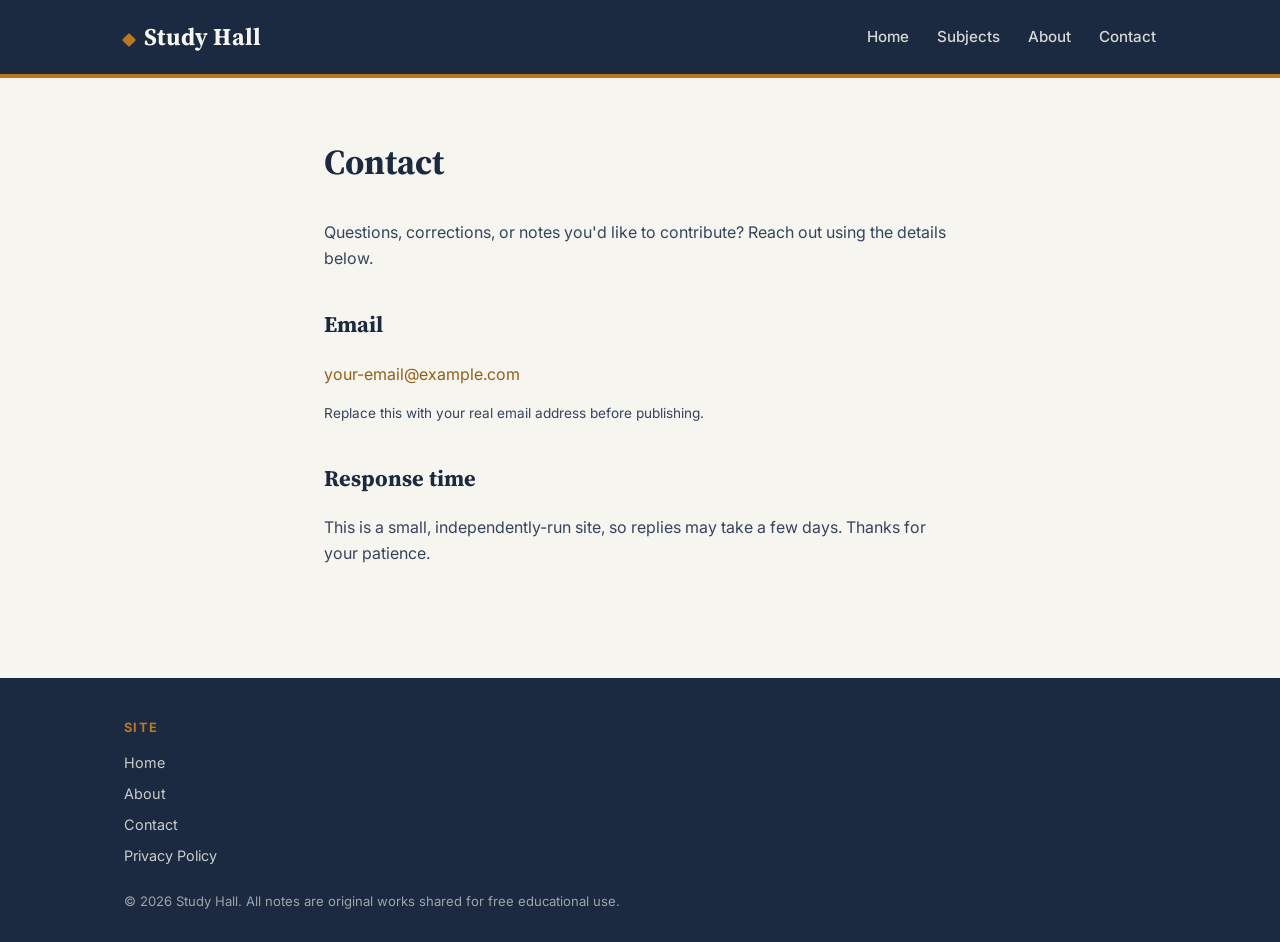
==== contact.html @ 0fe6bc33 "Create contact.html" ====
<!DOCTYPE html>
<html lang="en">
<head>
<meta charset="UTF-8">
<meta name="viewport" content="width=device-width, initial-scale=1.0">
<title>Contact — Study Hall</title>
<link rel="preconnect" href="https://fonts.googleapis.com">
<link href="https://fonts.googleapis.com/css2?family=Source+Serif+4:wght@600;700&family=Inter:wght@400;500;600;700&display=swap" rel="stylesheet">
<link rel="stylesheet" href="css/style.css">
</head>
<body>

<header class="site-header">
  <div class="wrap">
    <a href="index.html" class="brand"><span class="mark"></span> Study Hall</a>
    <nav class="site-nav">
      <a href="index.html">Home</a>
      <a href="index.html#subjects">Subjects</a>
      <a href="about.html">About</a>
      <a href="contact.html">Contact</a>
    </nav>
  </div>
</header>

<section class="section">
  <div class="wrap page-content">
    <h1>Contact</h1>
    <p>Questions, corrections, or notes you'd like to contribute? Reach out using the details below.</p>

    <h2>Email</h2>
    <p><a href="mailto:your-email@example.com">your-email@example.com</a></p>
    <p style="font-size:0.85rem; color:var(--ink-soft);">Replace this with your real email address before publishing.</p>

    <h2>Response time</h2>
    <p>This is a small, independently-run site, so replies may take a few days. Thanks for your patience.</p>
  </div>
</section>

<footer class="site-footer">
  <div class="wrap">
    <div class="cols">
      <div>
        <h5>Site</h5>
        <div class="links">
          <a href="index.html">Home</a>
          <a href="about.html">About</a>
          <a href="contact.html">Contact</a>
          <a href="privacy.html">Privacy Policy</a>
        </div>
      </div>
    </div>
  </div>
  <div class="wrap copyright">© 2026 Study Hall. All notes are original works shared for free educational use.</div>
</footer>

</body>
</html>
---- css/style.css ----
/* ============================================
   Study Hall — design tokens
   Ink navy + parchment + ochre pencil accent
   ============================================ */
:root {
  --ink: #1B2A41;
  --ink-soft: #34455e;
  --paper: #F7F5EF;
  --parchment: #EFE6D8;
  --parchment-line: #ddd0b8;
  --ochre: #B8791F;
  --ochre-dark: #935f16;
  --forest: #3F6659;
  --white: #FFFFFF;
  --radius: 3px;
  --serif: "Source Serif 4", Georgia, serif;
  --sans: "Inter", -apple-system, BlinkMacSystemFont, "Segoe UI", sans-serif;
}

* { box-sizing: border-box; }

html { scroll-behavior: smooth; }

body {
  margin: 0;
  background: var(--paper);
  color: var(--ink);
  font-family: var(--sans);
  line-height: 1.6;
}

a { color: var(--ochre-dark); text-decoration: none; }
a:hover { text-decoration: underline; }
a:focus-visible, button:focus-visible { outline: 2px solid var(--ochre); outline-offset: 2px; }

img { max-width: 100%; }

.wrap {
  max-width: 1080px;
  margin: 0 auto;
  padding: 0 24px;
}

/* ---------- Header ---------- */
.site-header {
  background: var(--ink);
  color: var(--paper);
  border-bottom: 4px solid var(--ochre);
}
.site-header .wrap {
  display: flex;
  align-items: center;
  justify-content: space-between;
  padding-top: 18px;
  padding-bottom: 18px;
}
.brand {
  display: flex;
  align-items: baseline;
  gap: 10px;
  color: var(--paper);
  font-family: var(--serif);
  font-size: 1.5rem;
  font-weight: 700;
  letter-spacing: 0.01em;
}
.brand:hover { text-decoration: none; }
.brand .mark {
  display: inline-block;
  width: 10px;
  height: 10px;
  background: var(--ochre);
  border-radius: 1px;
  transform: rotate(45deg);
}
.site-nav { display: flex; gap: 28px; }
.site-nav a {
  color: var(--paper);
  font-size: 0.95rem;
  font-weight: 500;
  opacity: 0.85;
}
.site-nav a:hover { opacity: 1; text-decoration: none; border-bottom: 2px solid var(--ochre); }

/* ---------- Hero ---------- */
.hero {
  background:
    repeating-linear-gradient(
      to bottom,
      transparent,
      transparent 34px,
      var(--parchment-line) 35px
    ),
    var(--parchment);
  border-bottom: 1px solid var(--parchment-line);
  padding: 72px 0 56px;
}
.hero .wrap { max-width: 760px; }
.hero .eyebrow {
  font-family: var(--sans);
  font-size: 0.8rem;
  font-weight: 700;
  letter-spacing: 0.14em;
  text-transform: uppercase;
  color: var(--forest);
  margin: 0 0 14px;
}
.hero h1 {
  font-family: var(--serif);
  font-size: clamp(2.1rem, 4.5vw, 3.2rem);
  line-height: 1.15;
  margin: 0 0 18px;
  color: var(--ink);
}
.hero p {
  font-size: 1.1rem;
  color: var(--ink-soft);
  max-width: 56ch;
  margin: 0 0 28px;
}
.hero .cta-row { display: flex; gap: 14px; flex-wrap: wrap; }

.btn {
  display: inline-block;
  font-family: var(--sans);
  font-weight: 600;
  font-size: 0.95rem;
  padding: 12px 22px;
  border-radius: var(--radius);
  border: 1.5px solid var(--ink);
  cursor: pointer;
}
.btn-primary {
  background: var(--ochre);
  border-color: var(--ochre-dark);
  color: var(--white);
}
.btn-primary:hover { background: var(--ochre-dark); text-decoration: none; }
.btn-outline { background: transparent; color: var(--ink); }
.btn-outline:hover { background: var(--ink); color: var(--paper); text-decoration: none; }

/* ---------- Subject tabs / grid ---------- */
.section { padding: 56px 0; }
.section-heading {
  font-family: var(--serif);
  font-size: 1.7rem;
  margin: 0 0 8px;
  color: var(--ink);
}
.section-sub {
  color: var(--ink-soft);
  margin: 0 0 32px;
  max-width: 60ch;
}

.subject-grid {
  display: grid;
  grid-template-columns: repeat(auto-fit, minmax(230px, 1fr));
  gap: 18px;
}

.subject-card {
  position: relative;
  background: var(--white);
  border: 1px solid var(--parchment-line);
  border-left: 6px solid var(--forest);
  padding: 22px 20px 20px;
  border-radius: var(--radius);
  transition: transform 0.15s ease, box-shadow 0.15s ease;
}
.subject-card:hover {
  transform: translateY(-3px);
  box-shadow: 0 8px 20px rgba(27, 42, 65, 0.1);
}
.subject-card .tab-label {
  font-size: 0.72rem;
  font-weight: 700;
  letter-spacing: 0.1em;
  text-transform: uppercase;
  color: var(--forest);
  display: block;
  margin-bottom: 10px;
}
.subject-card h3 {
  font-family: var(--serif);
  font-size: 1.25rem;
  margin: 0 0 8px;
  color: var(--ink);
}
.subject-card p {
  font-size: 0.9rem;
  color: var(--ink-soft);
  margin: 0 0 14px;
}
.subject-card a.enter { font-weight: 600; font-size: 0.9rem; }

/* ---------- Notes list (index-card style) ---------- */
.note-card {
  display: flex;
  align-items: flex-start;
  gap: 16px;
  background: var(--white);
  border: 1px solid var(--parchment-line);
  border-radius: var(--radius);
  padding: 18px 20px;
  margin-bottom: 14px;
}
.note-card .icon {
  flex: 0 0 auto;
  width: 40px;
  height: 40px;
  border-radius: var(--radius);
  background: var(--parchment);
  display: flex;
  align-items: center;
  justify-content: center;
  color: var(--ochre-dark);
  font-family: var(--serif);
  font-weight: 700;
  font-size: 0.8rem;
}
.note-card .meta { flex: 1; }
.note-card h4 { margin: 0 0 4px; font-family: var(--serif); font-size: 1.05rem; color: var(--ink); }
.note-card .desc { font-size: 0.88rem; color: var(--ink-soft); margin: 0 0 10px; }
.note-card .tags { font-size: 0.78rem; color: var(--forest); font-weight: 600; }
.note-card .dl {
  flex: 0 0 auto;
  align-self: center;
}

/* ---------- Footer ---------- */
.site-footer {
  background: var(--ink);
  color: var(--paper);
  padding: 40px 0 30px;
  margin-top: 40px;
}
.site-footer .wrap {
  display: flex;
  justify-content: space-between;
  flex-wrap: wrap;
  gap: 20px;
}
.site-footer .cols { display: flex; gap: 48px; flex-wrap: wrap; }
.site-footer h5 {
  font-size: 0.8rem;
  text-transform: uppercase;
  letter-spacing: 0.1em;
  color: var(--ochre);
  margin: 0 0 12px;
}
.site-footer a { color: var(--paper); opacity: 0.8; }
.site-footer a:hover { opacity: 1; }
.site-footer .links { display: flex; flex-direction: column; gap: 8px; font-size: 0.9rem; }
.site-footer .copyright { font-size: 0.82rem; opacity: 0.6; margin-top: 24px; }

/* ---------- Simple content pages (about/contact/privacy) ---------- */
.page-content {
  max-width: 68ch;
}
.page-content h1 {
  font-family: var(--serif);
  font-size: 2.2rem;
  margin-top: 0;
}
.page-content h2 {
  font-family: var(--serif);
  font-size: 1.4rem;
  margin-top: 36px;
}
.page-content p { color: var(--ink-soft); }

/* ---------- Breadcrumb ---------- */
.crumb {
  font-size: 0.85rem;
  color: var(--ink-soft);
  margin-bottom: 22px
}
.crumb a { color: var(--forest); font-weight: 600; }

@media (max-width: 640px) {
  .site-header .wrap { flex-direction: column; gap: 12px; align-items: flex-start; }
  .site-nav { gap: 18px; flex-wrap: wrap; }
  .note-card { flex-wrap: wrap; }
  .note-card .dl { width: 100%; }
  .note-card .dl a.btn { display: block; text-align: center; }
}
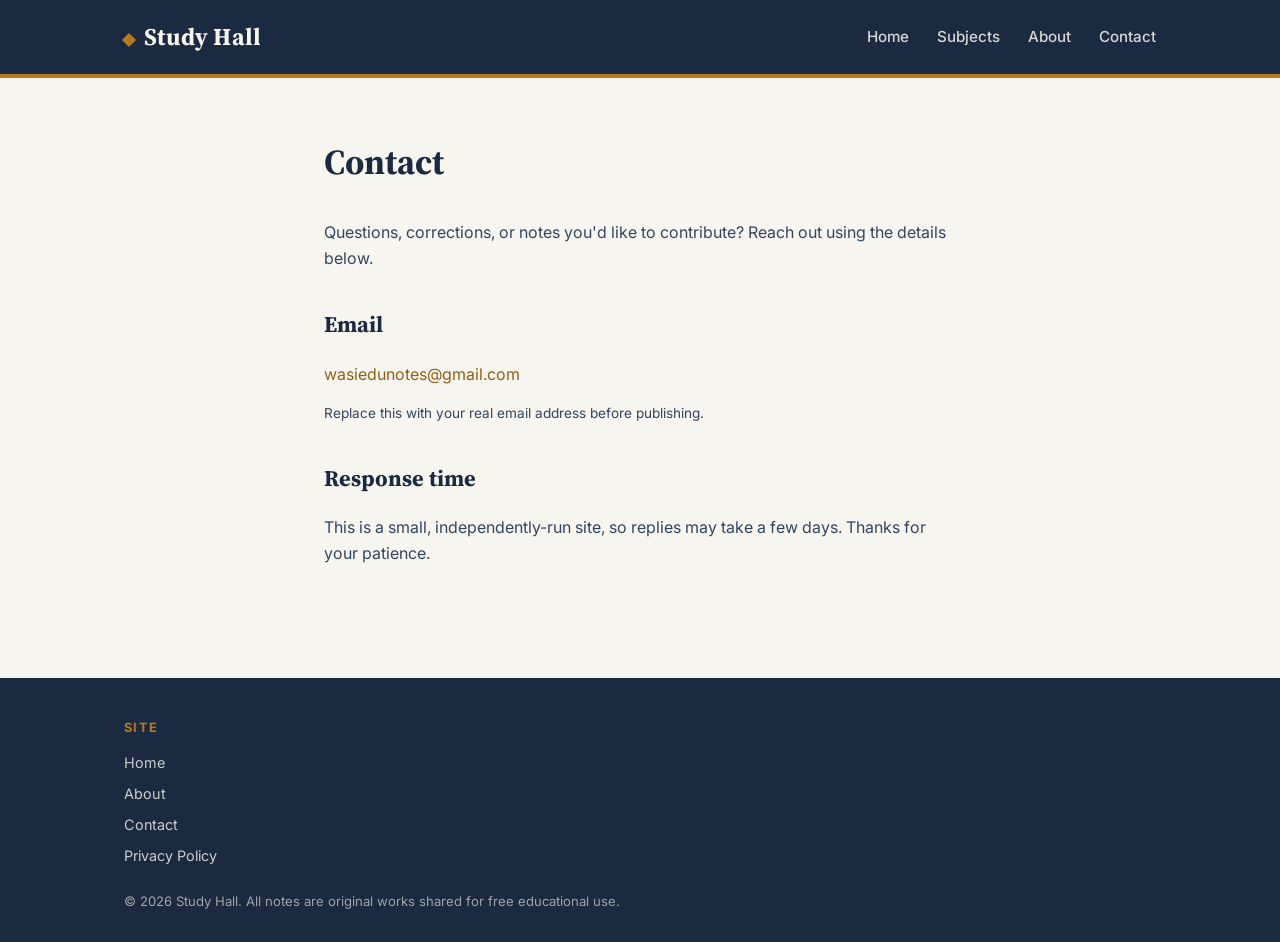
==== commit e24dadc4: "Update contact.html" ====
--- a/contact.html
+++ b/contact.html
@@ -28,7 +28,7 @@
     <p>Questions, corrections, or notes you'd like to contribute? Reach out using the details below.</p>
 
     <h2>Email</h2>
-    <p><a href="mailto:your-email@example.com">your-email@example.com</a></p>
+    <p><a href="mailto:wasiedunotes@gmail.com">wasiedunotes@gmail.com</a></p>
     <p style="font-size:0.85rem; color:var(--ink-soft);">Replace this with your real email address before publishing.</p>
 
     <h2>Response time</h2>
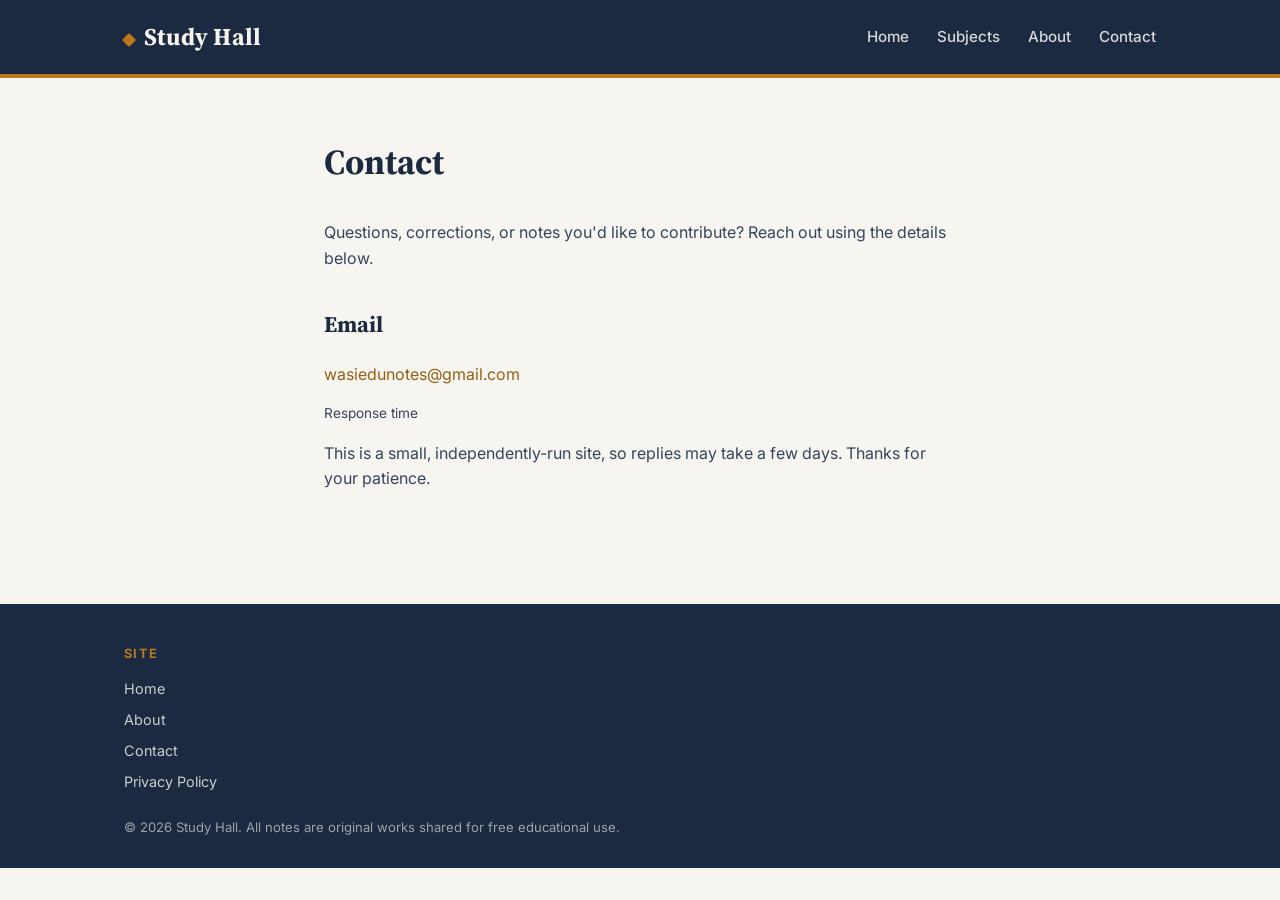
==== commit 5d682104: "Update contact.html" ====
--- a/contact.html
+++ b/contact.html
@@ -29,7 +29,7 @@
 
     <h2>Email</h2>
     <p><a href="mailto:wasiedunotes@gmail.com">wasiedunotes@gmail.com</a></p>
-    <p style="font-size:0.85rem; color:var(--ink-soft);">Replace this with your real email address before publishing.</p>
+    <p style="font-size:0.85rem; color:var(--ink-soft);"
 
     <h2>Response time</h2>
     <p>This is a small, independently-run site, so replies may take a few days. Thanks for your patience.</p>
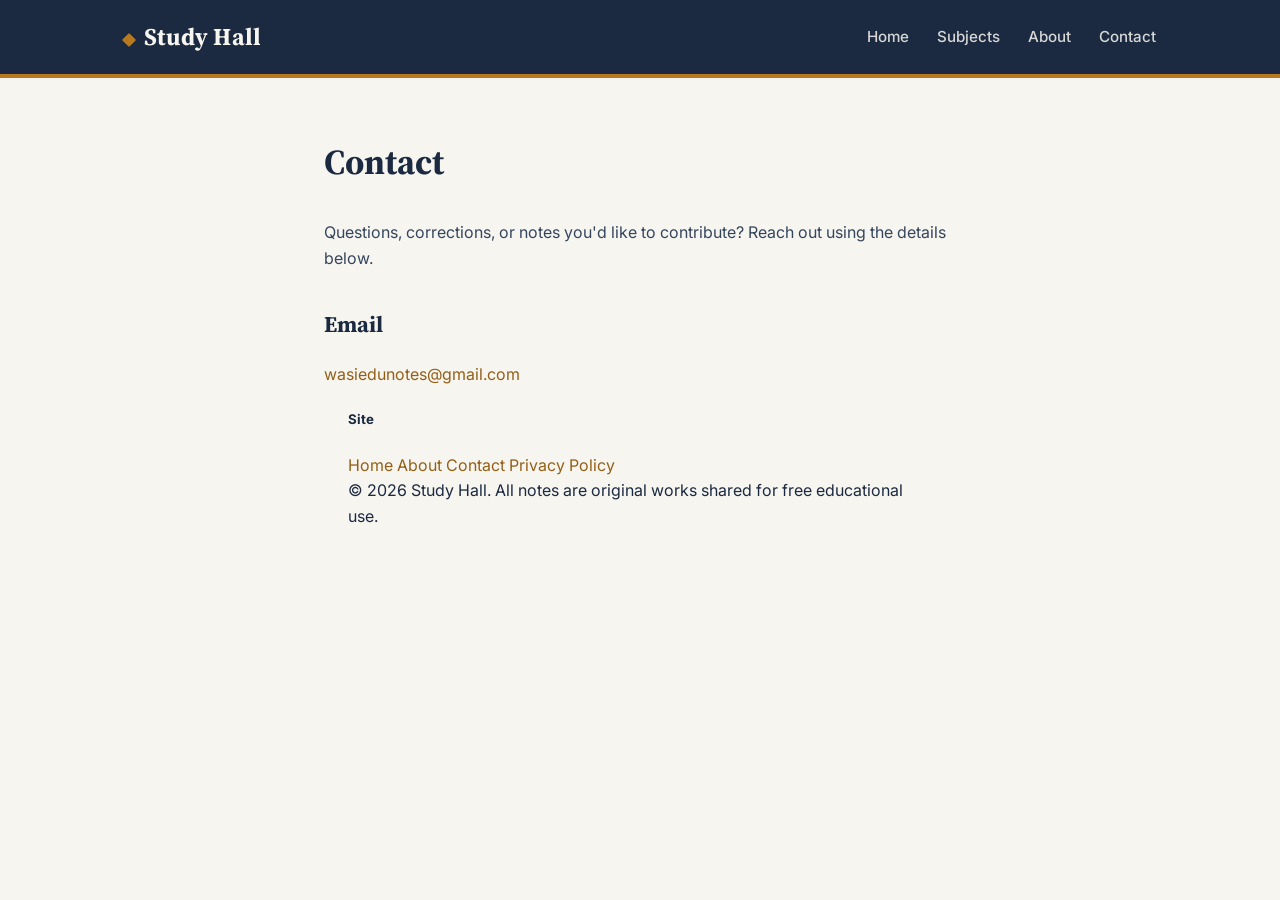
==== commit b54c9664: "Update contact.html" ====
--- a/contact.html
+++ b/contact.html
@@ -29,8 +29,9 @@
 
     <h2>Email</h2>
     <p><a href="mailto:wasiedunotes@gmail.com">wasiedunotes@gmail.com</a></p>
-    <p style="font-size:0.85rem; color:var(--ink-soft);"
+    <p style="font-size:0.85rem; color:var(--ink-soft);
 
+      
     <h2>Response time</h2>
     <p>This is a small, independently-run site, so replies may take a few days. Thanks for your patience.</p>
   </div>
